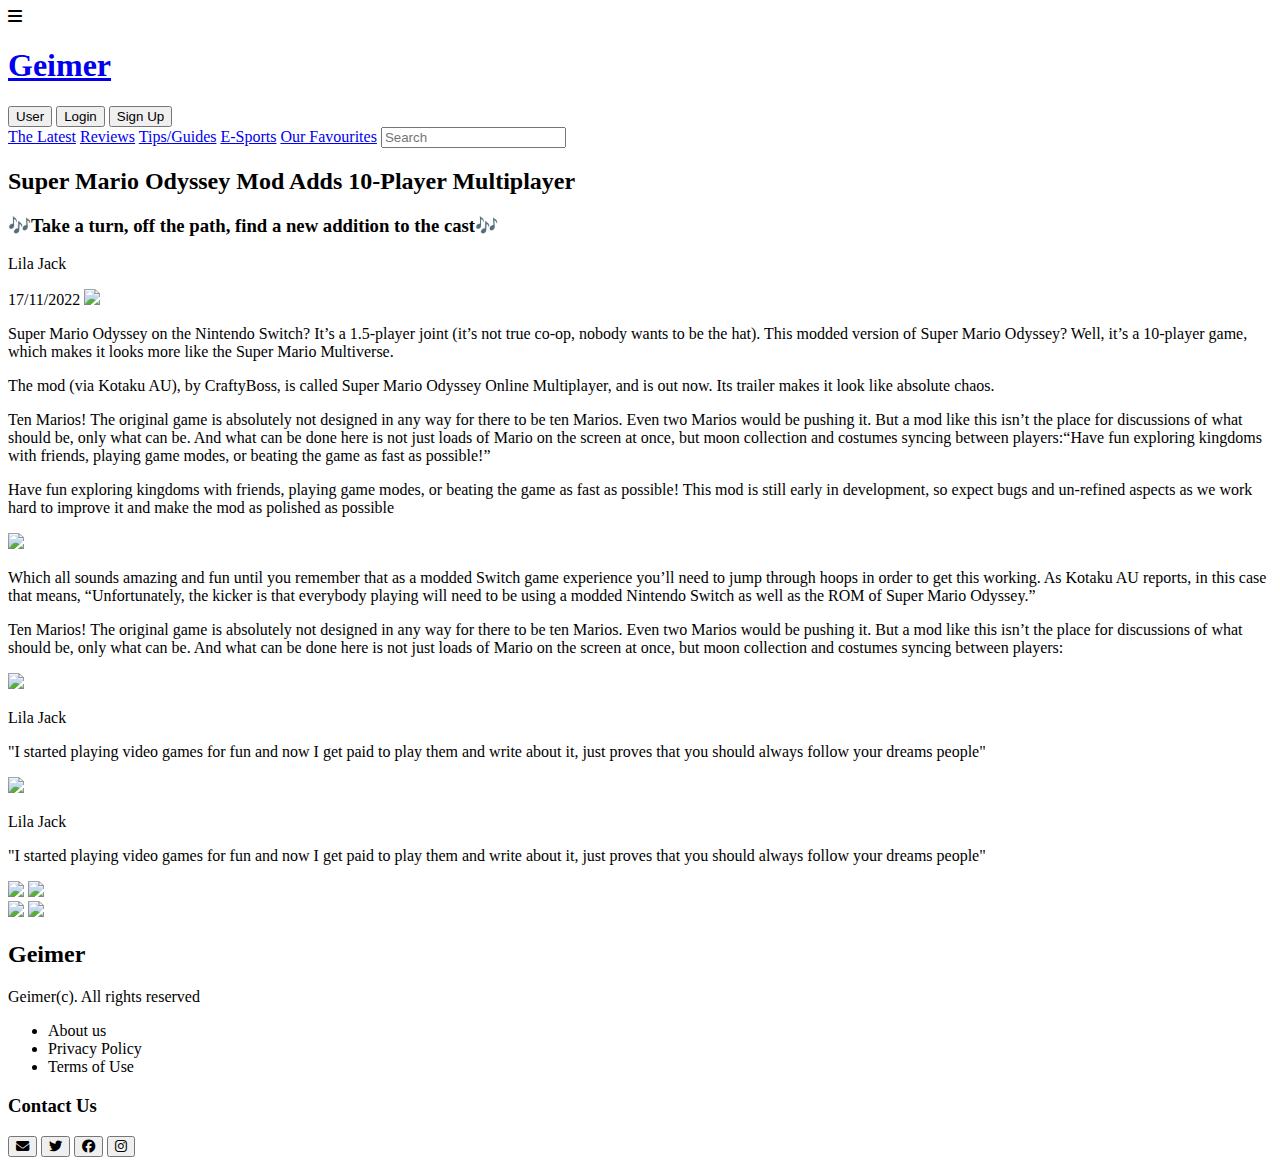
==== article.html @ 5439183b "Add files via upload" ====
<!DOCTYPE html>
<html lang="en">
    <head>
        <meta charset="utf-8">
        <meta name="viewport" content="width=device-width, initial-scale=1.0">
        <title>Geimer</title>
        <link rel="stylesheet" href="https://cdnjs.cloudflare.com/ajax/libs/font-awesome/6.2.0/css/all.min.css">
        <link rel="stylesheet" href="../css/articleStyle.css">
    </head>
    
    <body>
        <header>
            <i class="fa-solid fa-bars"></i><a href="index.html"><h1>Geimer</h1></a>
            <button class="User">User</button>
            <a href="../html/login-signup.html"><button class="Login">Login</button></a>
            <a href="../html/login-signup.html"><button class="SignUp">Sign Up</button></a>
            <div class="navbar">
                <a href="news.html" class="navLatest">The Latest</a>
                <a href="#" class="navReviews">Reviews</a>
                <a href="#" class="navTipsGuides">Tips/Guides</a>
                <a href="#" class="navESports">E-Sports</a>
                <a href="#" class="navFavourites">Our Favourites</a>
                <input type="text" placeholder="Search" class="search">
            </div>
        </header>
        
        <main>
            <secton class="left">
                <h2>Super Mario Odyssey Mod Adds 10-Player Multiplayer</h2>
                <h3>🎶Take a turn, off the path, find a new addition to the cast🎶</h3>
                <p class="author-name">Lila Jack</p><span>17/11/2022</span>
                <img src="../images/MarioOdyssey.jpg">
                
                <p>Super Mario Odyssey on the Nintendo Switch? It’s a 1.5-player joint (it’s not true co-op, nobody wants to be the hat). This modded version of Super Mario Odyssey? Well, it’s a 10-player game, which makes it looks more like the Super Mario Multiverse.</p>
                
                <p>The mod (via Kotaku AU), by CraftyBoss, is called Super Mario Odyssey Online Multiplayer, and is out now. Its trailer makes it look like absolute chaos.</p>
                
                <p>Ten Marios! The original game is absolutely not designed in any way for there to be ten Marios. Even two Marios would be pushing it. But a mod like this isn’t the place for discussions of what should be, only what can be. And what can be done here is not just loads of Mario on the screen at once, but moon collection and costumes syncing between players:“Have fun exploring kingdoms with friends, playing game modes, or beating the game as fast as possible!”</p>
                
                <p>Have fun exploring kingdoms with friends, playing game modes, or beating the game as fast as possible! This mod is still early in development, so expect bugs and un-refined aspects as we work hard to improve it and make the mod as polished as possible</p>
                
                <div class="left-ad">
                    <img src="../images/advert.jpg">
                </div>
                
                <p>Which all sounds amazing and fun until you remember that as a modded Switch game experience you’ll need to jump through hoops in order to get this working. As Kotaku AU reports, in this case that means, “Unfortunately, the kicker is that everybody playing will need to be using a modded Nintendo Switch as well as the ROM of Super Mario Odyssey.”</p>
                
                <p>Ten Marios! The original game is absolutely not designed in any way for there to be ten Marios. Even two Marios would be pushing it. But a mod like this isn’t the place for discussions of what should be, only what can be. And what can be done here is not just loads of Mario on the screen at once, but moon collection and costumes syncing between players:</p>
                
                <div class="author-bottom">
                <img src="../images/Author2.jpg">
                <p class="author-name2">Lila Jack</p>
                <p>"I started playing video games for fun and now I get paid to play them and write about it, just proves that you should always follow your dreams people"</p>
                </div>
            </secton>
            
            <section class="right">
                <div class="author">
                <img src="../images/Author2.jpg">
                <p class="author-name2">Lila Jack</p>
                <p>"I started playing video games for fun and now I get paid to play them and write about it, just proves that you should always follow your dreams people"</p>
                </div>
                
                <div class="right-ad">
                    <img src="../images/ad2.jpg">
                    <img src="../images/ad3.jpg">
                </div>
                
                <div class="right-ad">
                    <img src="../images/ad3.jpg">
                    <img src="../images/ad2.jpg">
                </div>  
            </section>
        </main>
        
        <footer>
            <h2>Geimer</h2>
            <span>Geimer(c). All rights reserved</span>
            
            <div></div>
            
            <div class="footer-info">
                <ul>
                    <li>About us</li>
                    <li>Privacy Policy</li>
                    <li>Terms of Use</li>
                </ul>
            </div>
            
            <div class="contact">
                <h3>Contact Us</h3>
                <div class="socials">
                <button><i class="fa-solid fa-envelope"></i></button>
                <button><i class="fa-brands fa-twitter"></i></button>
                <button><i class="fa-brands fa-facebook"></i></button>
                <button><i class="fa-brands fa-instagram"></i></button>
                </div>
            </div>
        </footer>
    </body>
    
</html>
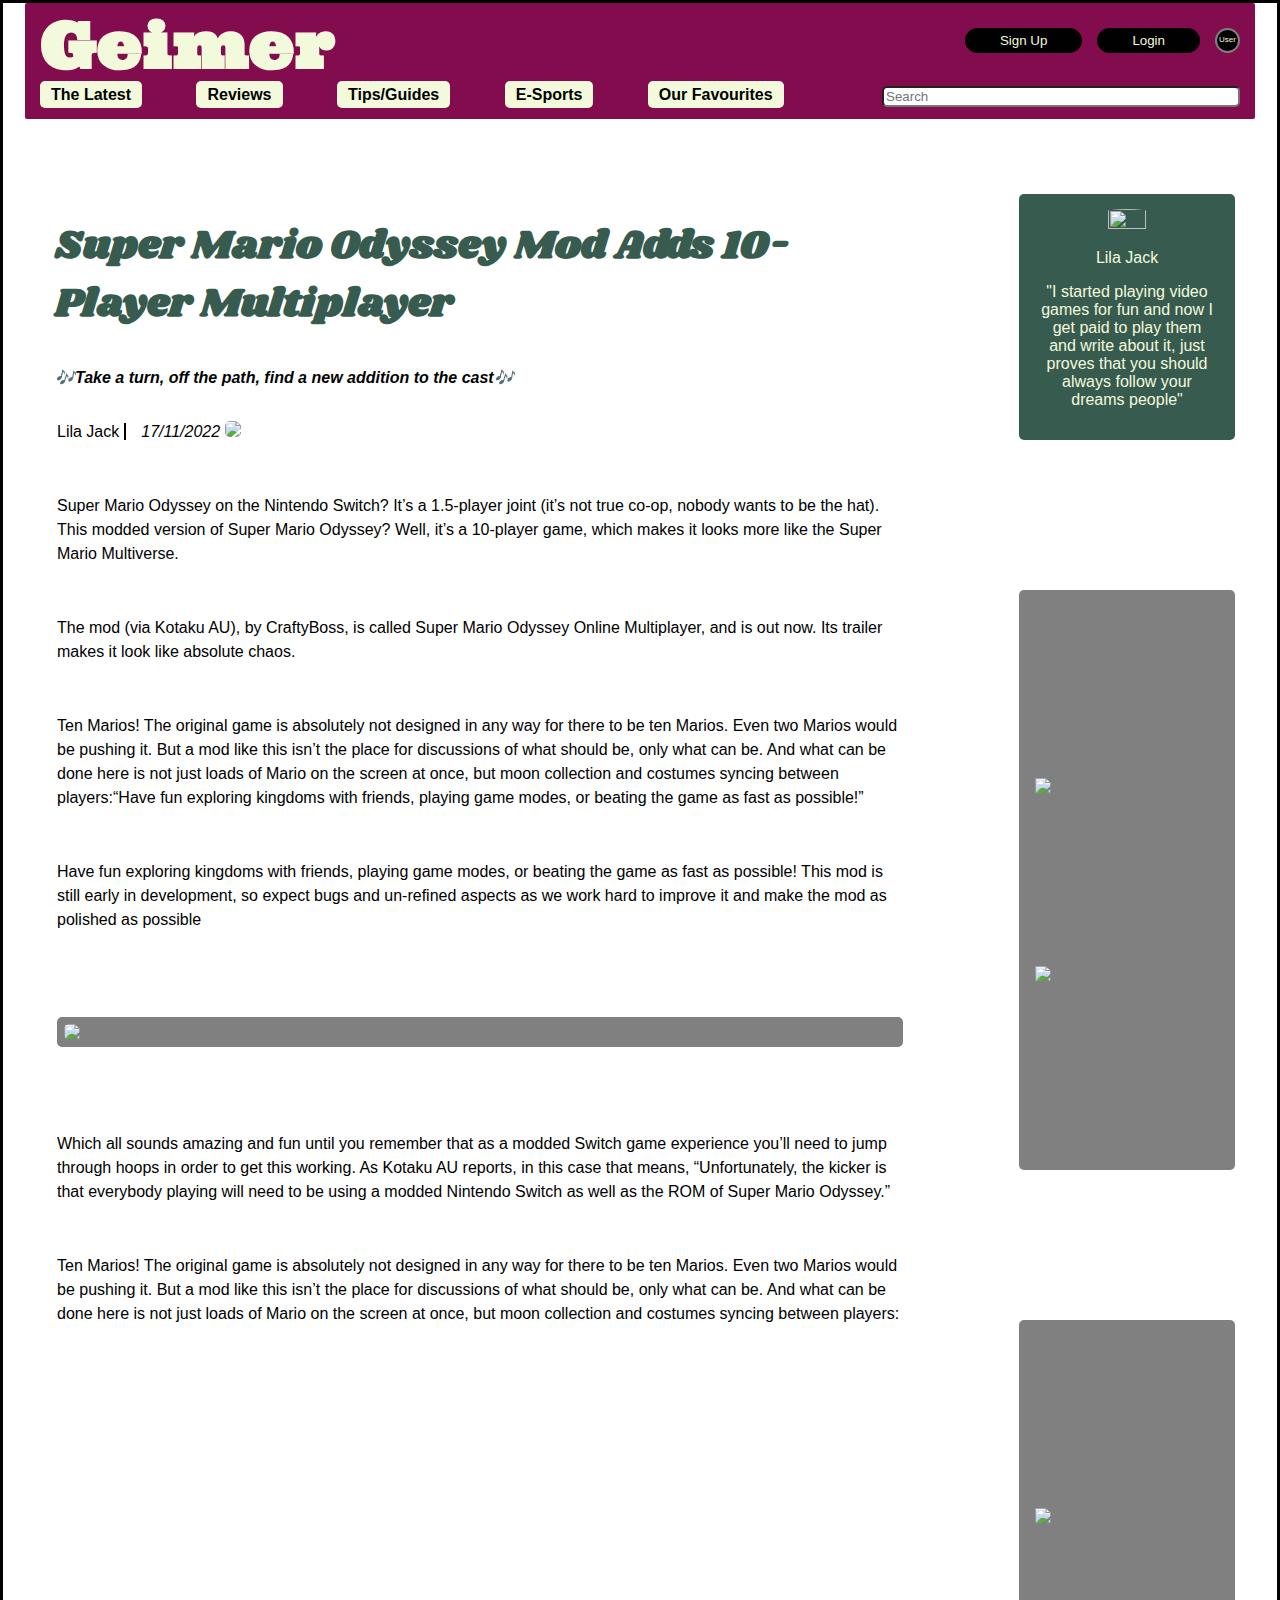
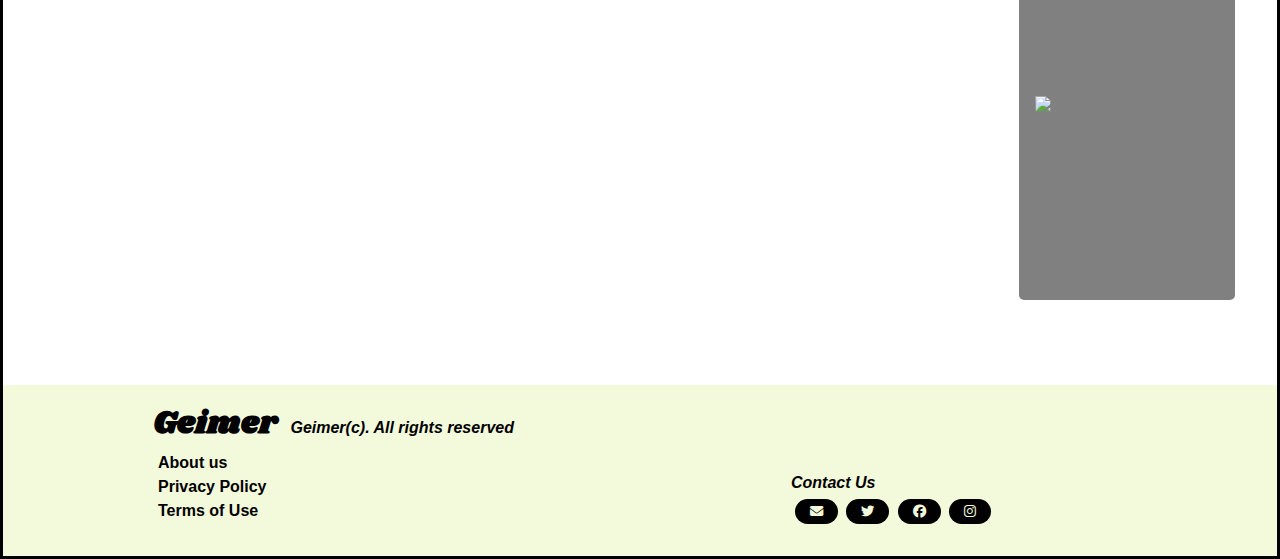
==== commit b1cf4e3f: "Update article.html" ====
--- a/article.html
+++ b/article.html
@@ -5,7 +5,7 @@
         <meta name="viewport" content="width=device-width, initial-scale=1.0">
         <title>Geimer</title>
         <link rel="stylesheet" href="https://cdnjs.cloudflare.com/ajax/libs/font-awesome/6.2.0/css/all.min.css">
-        <link rel="stylesheet" href="../css/articleStyle.css">
+        <link rel="stylesheet" href="articleStyle.css">
     </head>
     
     <body>
@@ -99,4 +99,4 @@
         </footer>
     </body>
     
-</html>+</html>
--- a/articleStyle.css
+++ b/articleStyle.css
@@ -0,0 +1,451 @@
+@import url('https://fonts.googleapis.com/css2?family=Shrikhand&family=Ultra&display=swap');
+
+body {
+    max-width: 2000px;
+    margin:auto;
+    padding: auto;
+    border: solid;
+    font-family: Avantgarde, TeX Gyre Adventor, URW Gothic L, sans-serif;
+    
+}
+
+h1{
+    display: inline;
+    font-size: 4em;
+    color: #f3fadc;
+    font-family: 'Ultra', serif;
+}
+
+h2{
+    color: #385b4f;
+    font-family: 'Shrikhand', cursive;
+    font-size: 2.5rem;
+}
+
+h3{
+    margin-top: 5px;
+    font-size: 1rem;
+    color: #010101;
+    font-style: italic;
+    line-height: 1.5;
+}
+
+header{ 
+    max-width: 1200px;
+    margin:auto;
+    padding: 0px 15px 15px 15px;
+    background-color: #830c4f;
+    border-radius: 2px;
+    font-weight: bold;
+}
+
+header i {
+    height: 1px;
+    width: 1px;
+    opacity: 0;
+}
+
+header button{
+    float: right;
+    margin: 25px 0px 0px 15px;
+    padding: 5px 35px;
+    border-radius: 52px;
+    background-color: #010101;
+    color: #f3fadc;
+    border: none;
+    cursor: pointer;
+}
+
+header .User{
+    border: 2px solid gray;
+    border-radius: 25px;
+    height: 25px;
+    width: 25px;
+    text-align: center;
+    font-size: 0.5em;
+    padding: 0px 0px 5px 0px;
+    line-height: 20px;
+}
+
+header input[type=text]{
+    float: right;
+    width: 350px;
+    margin: 0px 0px 15px 0px;
+    border-radius: 5px;
+}
+
+header a {
+    text-decoration: none;
+}
+
+.navbar a{
+    margin: 15px 50px 0px 0px;
+    padding: 5px 11px;
+    border-radius: 5px;
+    text-decoration: none;
+    text-align: center;
+    color: #010101;
+    background-color: #f3fadc;
+}
+
+.navbar a:hover{
+    color: #f3fadc;
+    background-color: #010101;
+}
+
+main {
+    max-width: 1200px;
+    margin: auto;
+    padding: 15px;
+}
+
+.left {
+    float: left;
+    padding: 50px 15px;
+    width: 850px;
+    max-width: 85%;
+}
+
+.left p {
+    line-height: 1.5;
+    margin: 50px 2px;
+}
+
+.left .author-name {
+    display: inline;
+    border-right: 2px solid #010101;
+    padding-right: 5px;
+    margin-right: 15px;
+    font-weight: normal;
+}
+
+.left span {
+    font-weight: normal;
+    font-style: italic;
+}
+
+.left img {
+    width: 100%;
+    border-radius: 5px;
+    margin-top: 15px;
+}
+
+.left-ad {
+    background-color: gray;
+    display: flex;
+    max-height: 200px;
+    border-radius: 5px;
+    padding: 5px;
+    margin: 85px 2px;
+}
+
+.left-ad img {
+    margin:  2px;
+    padding: auto;
+    width: 100%;
+}
+
+.author-bottom {
+    display: none;
+}
+
+
+.right {
+    float: right;
+    padding: 5px;
+    width: 350px;
+    max-width: 18%;
+}
+
+.author {
+    background-color: #385b4f;
+    color: #f3fadc;
+    padding: 15px 20px;
+    margin-top: 55px;
+    border-radius: 5px;
+    text-align: center;
+}
+
+.author img {
+    width: 47%;
+    height: 30%;
+    border-radius: 50%;
+    align-self: center;
+}
+
+.right-ad {
+    background-color: gray;
+    display: flex;
+    flex-flow: column;
+    align-items: center;
+    justify-content: space-evenly;
+    padding: 15px 20px;
+    margin-top: 150px;
+    margin-bottom: 80px;
+    border-radius: 5px;
+    height: 550px;
+}
+
+.right-ad img {
+    width: 185px; 
+}
+
+footer{
+    max-width: 2000px;
+    margin: 100px auto auto auto;
+    padding: 15px 150px;
+    background-color: #f3fadc;
+    font-weight: bold;
+    clear: both;
+}
+
+footer h2{
+    display: inline;
+    font-size: 2rem;
+    color: #010101;
+    padding-right: 8px;
+}
+
+footer h3{
+    margin-bottom: 2px;
+}
+
+footer span{
+    font-style: italic;
+}
+
+.footer-info {
+    display: inline-block;
+}
+
+.footer-info ul{
+    list-style-type: none;
+    padding: 2px 15px 2px 5px;
+    margin-top: 2px;
+    line-height: 1.5;
+}
+
+.contact {
+    display: inline-block;
+    height: 55px;
+    padding: 5px;
+    margin-left: 500px;
+}
+
+.socials {
+    margin: 2px;
+}
+
+.socials button {
+    margin: 2px;
+    padding: 5px 15px;
+    border-radius: 52px;
+    background-color: #010101;
+    color: #f3fadc;
+    border: none;
+    cursor: pointer;
+}
+
+@media screen and (max-width: 1180px) {
+    
+    body {
+    max-width: 1180px;
+    margin:auto;
+    padding: auto;
+    font-family: Avantgarde, TeX Gyre Adventor, URW Gothic L, sans-serif;
+    }
+    
+    h1 {
+        font-size: 3.1rem;
+        display: inline-block;
+        width: 75%;
+        padding-left: 5px;
+        margin: 2px 50px 2px 2px;
+        
+    }
+    
+    header {
+        max-width: 1180px;
+    }
+    
+    header i {
+        height: 30px;
+        width: 30px;
+        font-size: 1.8rem;
+        opacity: 100;
+        padding-right: 15px;
+        cursor: pointer;
+    }
+    
+    header button {
+        float: none;
+        display: inline-block;
+        padding: 5px 15px;
+        margin: 5px 5px;
+    }
+    
+    header .User{
+        border-radius: 47px;
+        height: 47px;
+        width: 47px;
+        padding: 2px 0px 5px 0px;
+    }
+    
+    header input[type=text]{
+        margin: 15px 0px 15px 0px;
+        height: 25px;
+    }
+    
+    header .navbar {
+        display: flex;
+        flex-wrap: wrap;
+        
+    }
+    
+    .left {
+        float: none;
+        padding: 50px 25px;
+    }
+    
+    .right {
+        display: none;
+    }
+    
+.author-bottom {
+    display: flex;
+    color: #f3fadc;
+    background-color: #385b4f;
+    align-items: center;
+    border-radius: 5px;
+    padding: 5px 15px;
+    margin: 85px 2px;
+}
+
+.author-bottom img {
+    width: 8%;
+    border-radius: 5px;
+    margin: 2px 15px 2px 2px;
+    height: 8%;
+}
+
+.author-bottom p {
+    padding: 2px;
+    margin: 2px 2px 15px 2px;
+}
+    
+.author-bottom .author-name2 {
+        font-weight: bold;
+    }
+    
+    footer {
+    max-width: 1180px;
+    margin: 100px auto auto auto;
+    padding: 15px 150px;
+    background-color: #f3fadc; 
+}
+    
+    .footer-info {
+        padding-top: 20px;
+    }
+    
+    footer h3 {
+        float: none;
+    }
+    
+    .contact {
+        display: block;
+        margin: 2px;
+    }
+    
+}
+    
+@media screen and (min-width: 280px) and (max-width: 550px) {
+    
+    body {
+    max-width: 550px;
+    margin:auto;
+    padding: auto;
+    font-family: Avantgarde, TeX Gyre Adventor, URW Gothic L, sans-serif;
+    }
+    
+    h1 {
+        font-size: 2.8rem;
+        display: inline-block;
+        width: 80%;
+        margin: 2px;
+    }
+    
+    header {
+        max-width: 550px;
+    }
+    
+    header i {
+        height: 25px;
+        width: 25px;
+        font-size: 1.3rem;
+        opacity: 100;
+        padding-right: 2px;
+        cursor: pointer;
+    }
+
+    header button {
+        float: none;
+        display: inline-block;
+        padding: 5px 15px;
+        margin: 5px 5px;
+    }
+    
+    header .User{
+        border-radius: 35px;
+        height: 35px;
+        width: 35px;
+    }
+    
+    header input[type=text]{
+        margin: 15px 0px 15px 0px;
+        height: 25px;
+        width: 100%;
+    }
+    
+    header .navbar {
+        display: flex;
+        flex-wrap: wrap;
+        
+    }
+    
+    .right {
+        display: none;
+    }
+    
+.author-bottom {
+    display: flex;
+    flex-wrap: wrap;
+    align-items: center;
+    flex-flow: column;
+    background-color: #385b4f;
+    border-radius: 5px;
+    padding: 5px 15px;
+    margin: 85px 2px;
+}
+
+.author-bottom img {
+    width: 25%;
+    min-width: 25%;
+    border-radius: 50%;
+    margin: 2px;
+    height: 85px;
+}
+
+.author-bottom p {
+    padding: 2px;
+    margin: 2px 2px 15px 2px;
+}
+    
+    footer {
+    max-width: 550px;
+    margin: 100px auto auto auto;
+    padding: 15px 50px;
+    background-color: #f3fadc;
+}
+    
+}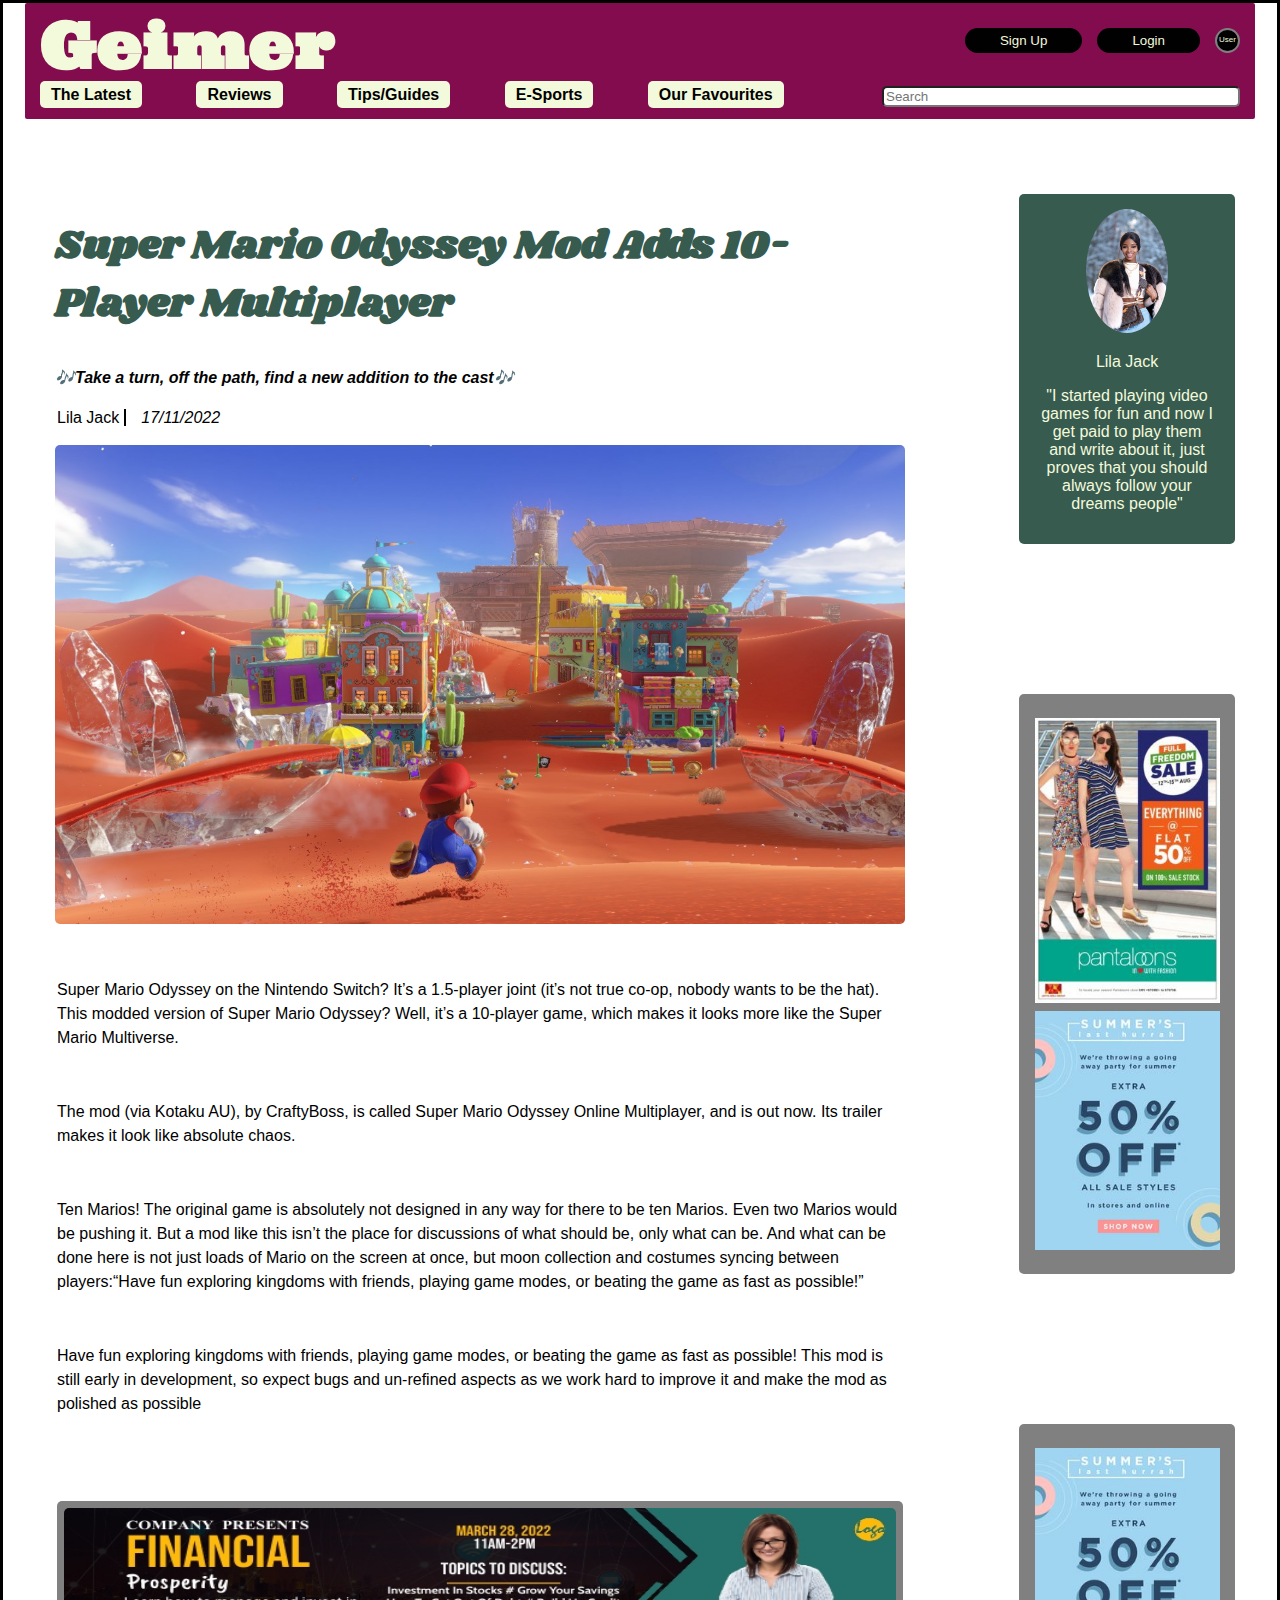
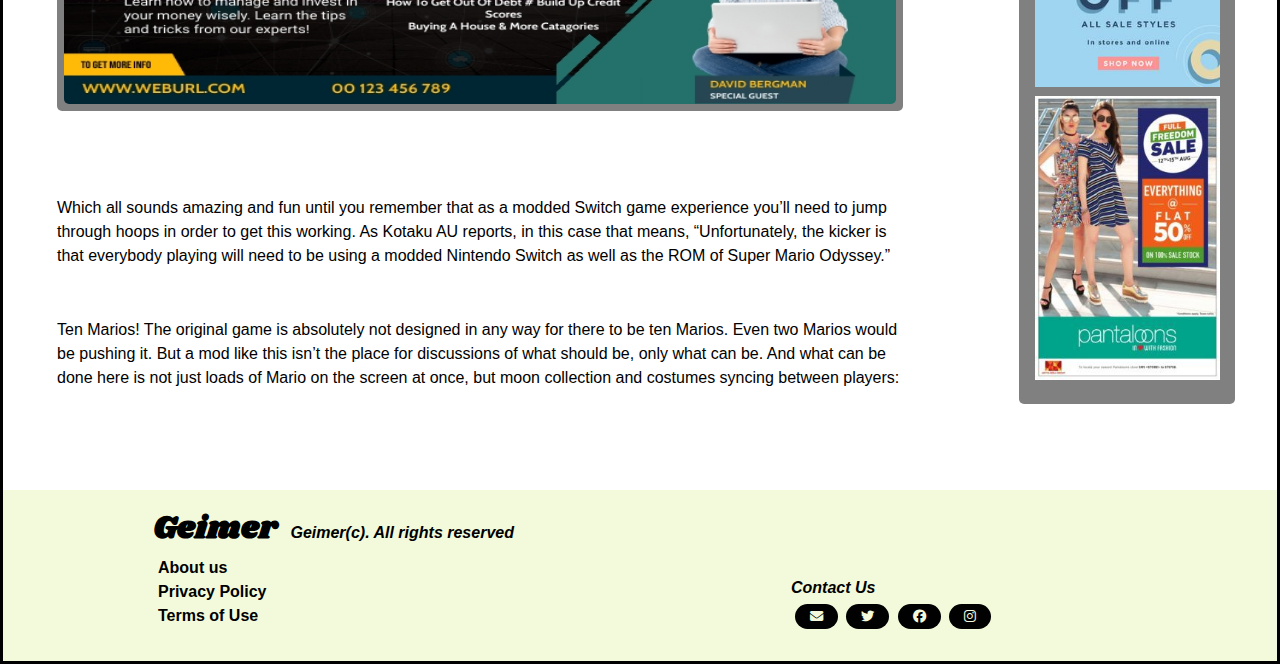
==== commit 89f5c997: "Update article.html" ====
--- a/article.html
+++ b/article.html
@@ -29,7 +29,7 @@
                 <h2>Super Mario Odyssey Mod Adds 10-Player Multiplayer</h2>
                 <h3>🎶Take a turn, off the path, find a new addition to the cast🎶</h3>
                 <p class="author-name">Lila Jack</p><span>17/11/2022</span>
-                <img src="../images/MarioOdyssey.jpg">
+                <img src="MarioOdyssey.jpg">
                 
                 <p>Super Mario Odyssey on the Nintendo Switch? It’s a 1.5-player joint (it’s not true co-op, nobody wants to be the hat). This modded version of Super Mario Odyssey? Well, it’s a 10-player game, which makes it looks more like the Super Mario Multiverse.</p>
                 
@@ -40,7 +40,7 @@
                 <p>Have fun exploring kingdoms with friends, playing game modes, or beating the game as fast as possible! This mod is still early in development, so expect bugs and un-refined aspects as we work hard to improve it and make the mod as polished as possible</p>
                 
                 <div class="left-ad">
-                    <img src="../images/advert.jpg">
+                    <img src="advert.jpg">
                 </div>
                 
                 <p>Which all sounds amazing and fun until you remember that as a modded Switch game experience you’ll need to jump through hoops in order to get this working. As Kotaku AU reports, in this case that means, “Unfortunately, the kicker is that everybody playing will need to be using a modded Nintendo Switch as well as the ROM of Super Mario Odyssey.”</p>
@@ -48,7 +48,7 @@
                 <p>Ten Marios! The original game is absolutely not designed in any way for there to be ten Marios. Even two Marios would be pushing it. But a mod like this isn’t the place for discussions of what should be, only what can be. And what can be done here is not just loads of Mario on the screen at once, but moon collection and costumes syncing between players:</p>
                 
                 <div class="author-bottom">
-                <img src="../images/Author2.jpg">
+                <img src="Author2.jpg">
                 <p class="author-name2">Lila Jack</p>
                 <p>"I started playing video games for fun and now I get paid to play them and write about it, just proves that you should always follow your dreams people"</p>
                 </div>
@@ -56,19 +56,19 @@
             
             <section class="right">
                 <div class="author">
-                <img src="../images/Author2.jpg">
+                <img src="Author2.jpg">
                 <p class="author-name2">Lila Jack</p>
                 <p>"I started playing video games for fun and now I get paid to play them and write about it, just proves that you should always follow your dreams people"</p>
                 </div>
                 
                 <div class="right-ad">
-                    <img src="../images/ad2.jpg">
-                    <img src="../images/ad3.jpg">
+                    <img src="ad2.jpg">
+                    <img src="ad3.jpg">
                 </div>
                 
                 <div class="right-ad">
-                    <img src="../images/ad3.jpg">
-                    <img src="../images/ad2.jpg">
+                    <img src="ad3.jpg">
+                    <img src="ad2.jpg">
                 </div>  
             </section>
         </main>
